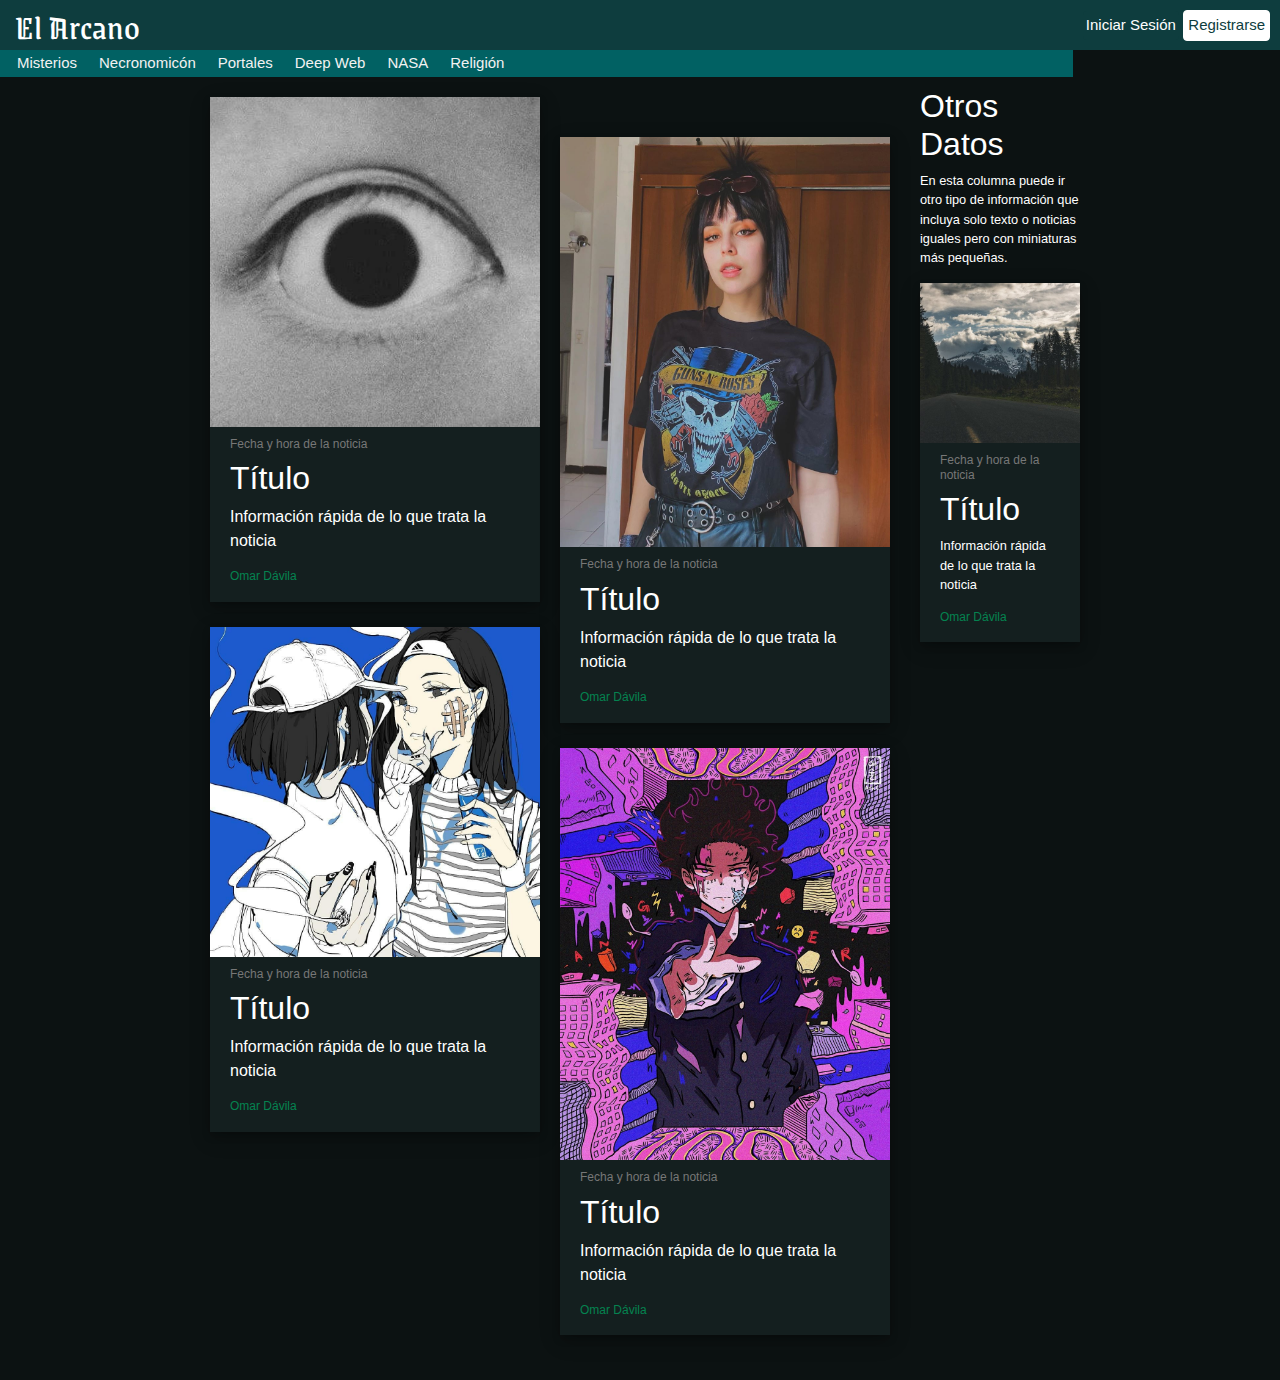
==== Principal.html @ a47b5214 "Pagina Principal" ====
<!DOCTYPE html>
<html lang="en">
<head>
    <meta charset="UTF-8">
    <meta name="viewport" content="width=device-width, initial-scale=1.0">
    <title>El Arcano</title>

    <link rel="stylesheet" href="css/bootstrap.css">
    <link rel="stylesheet" href="css/PrincipalCSS.css">
    <link href="https://fonts.googleapis.com/css2?family=Grenze+Gotisch:wght@300&display=swap" rel="stylesheet">

</head>


<body>
        <!--HEADER-->
        <div class="LastBar navbar-fixed-bottom">
            <a class="Arcano" href="#">El Arcano</a>
            <div class="Botones float-right">
                <button class="SL1">Iniciar Sesión</button>
                <button class="SL2">Registrarse</button>
            </div>

        </div> 
        <!--NAVBAR-->
        <div class="topnav">
            <a href="#">Misterios</a>
            <a href="#">Necronomicón</a>
            <a href="#">Portales</a>
            <a href="#">Deep Web</a>
            <a href="#">NASA</a>
            <a href="#">Religión</a>
          </div>
        
         <!-- Cuerpo de la página con margenes a los lados-->
        <div class="Structure">


                <!--COLUMNA 80%-->
                <div class="column big">
                      <!--COLUMNA IZQUIERDA 50%-->
                      <div class="column big2">
                        <div class="polaroid">
                            <img src="ojo.jpg" alt="5 Terre" style="width:100%">
                            <div class="container">
                            <h6 class="fecha">Fecha y hora de la noticia</h6>
                            <h2>Título</h2>
                            <p>Información rápida de lo que trata la noticia</p>
                            <h6 class="autor">Omar Dávila</h6>
                            </div>
                          </div>
                        

                        
                            <div class="polaroid">
                                <img src="chicas.jpg" alt="5 Terre" style="width:100%">
                                <div class="container">
                                <h6 class="fecha">Fecha y hora de la noticia</h6>
                                <h2>Título</h2>
                                <p>Información rápida de lo que trata la noticia</p>
                                <h6 class="autor">Omar Dávila</h6>
                                </div>
                              </div>
                      </div>
                            
                            <!--COLUMNA DERECHA 50%-->
                            <div class="column big3">
                                <div class="polaroid">
                                    <img src="vero.jpg" alt="5 Terre" style="width:100%">
                                    <div class="container">
                                    <h6 class="fecha">Fecha y hora de la noticia</h6>
                                    <h2>Título</h2>
                                    <p>Información rápida de lo que trata la noticia</p>
                                    <h6 class="autor">Omar Dávila</h6>
                                    </div>
                                  </div>
                                

                                
                                    <div class="polaroid">
                                        <img src="el.jpg" alt="5 Terre" style="width:100%">
                                        <div class="container">
                                        <h6 class="fecha">Fecha y hora de la noticia</h6>
                                        <h2>Título</h2>
                                        <p>Información rápida de lo que trata la noticia</p>
                                        <h6 class="autor">Omar Dávila</h6>
                                        </div>
                                      </div>
                                    </div>
                        
                    
                </div>
                <!--COLUMNA 20%-->
                <div class="column small">
                  <h2>Otros Datos</h2>
                  <p>En esta columna puede ir otro tipo de información que incluya solo texto o noticias iguales pero con miniaturas más pequeñas.</p>
                  
                  <div class="polaroid">
                    <img src="paisaje.jpg" alt="5 Terre" style="width:100%">
                    <div class="container">
                    <h6 class="fecha">Fecha y hora de la noticia</h6>
                    <h2>Título</h2>
                    <p>Información rápida de lo que trata la noticia</p>
                    <h6 class="autor">Omar Dávila</h6>
                    </div>
                  </div>


                </div>

                
                
            

        
        




    <script src="https://code.jquery.com/jquery-3.5.1.slim.min.js" integrity="sha384-DfXdz2htPH0lsSSs5nCTpuj/zy4C+OGpamoFVy38MVBnE+IbbVYUew+OrCXaRkfj" crossorigin="anonymous"></script>
    <script src="https://cdn.jsdelivr.net/npm/popper.js@1.16.1/dist/umd/popper.min.js" integrity="sha384-9/reFTGAW83EW2RDu2S0VKaIzap3H66lZH81PoYlFhbGU+6BZp6G7niu735Sk7lN" crossorigin="anonymous"></script>
    <script src="https://stackpath.bootstrapcdn.com/bootstrap/4.5.2/js/bootstrap.min.js" integrity="sha384-B4gt1jrGC7Jh4AgTPSdUtOBvfO8shuf57BaghqFfPlYxofvL8/KUEfYiJOMMV+rV" crossorigin="anonymous"></script>
</body>
</html>
---- css/PrincipalCSS.css ----
/*///////////////////////////////////////////////////////////////////*/
/*HEADER*/
/*///////////////////////////////////////////////////////////////////*/

.LastBar {
    height: 50px;
    background-color: #0E3D3E;
    
}

/*Título*/
.Arcano {
    font-size: 35px;
    padding-left: 5px;
    margin: 10px;
    color: white;
    font-family: 'Grenze Gotisch', cursive;
}

.Botones {
    display: inline-block;
    margin:10px;
}

/*BoTON de Iniciar sesion*/
.SL1 {
    color:white;
    font-size: 15px;
    background-color: #0E3D3E;
    border-radius: 4px;
    border: 0px solid white;
    padding: 3px 3px;
    transition-duration: 0.4s;
}

/*Boton de Registrarse*/
.SL2 {
    color:#0E3D3E;
    font-size: 15px;
    background-color: white;
    border-radius: 4px;
    border: 1px solid white;
    padding: 3px 4px;
    transition-duration: 0.4s;
}

.SL2:hover {
    padding: 3px 10px;
}

/*/////////////////////////////////////////////////////////////////////*/
/*NAVBAR*/
/*/////////////////////////////////////////////////////////////////////*/
.topnav {
    overflow: hidden;
    background-color: #016163;
    padding-left:6px;
}
  

.topnav a {

    font-size: 15px;
    float: left;
    display: block;
    color: #f2f2f2;
    text-align: center;
    padding: 2px 11px;
    text-decoration: none;
    transition-duration: 0.4s;
    margin: 0;
}

.topnav a:hover {
    background-color: #ddd;
    color: black;
}

body {
    background-color: #0C1212;
}

/*/////////////////////////////////////////////////////////////////////////*/
/*BOX SIZING PARA EL CONTENIDO DE LA PÁGINA PRINCIPAL*/
/*/////////////////////////////////////////////////////////////////////////*/


.Structure{
    margin-left: 180px;
    margin-right: 180px;
    padding-left: 10px;
    padding-right: 10px;
    color:white;
}

/*/////////////////////////////////////////////////////////////////////////*/
/*DIVISION DE COLUMNAS, PÁGINA PRINCIPAL*/
/*/////////////////////////////////////////////////////////////////////////*/

/* Columna básica */
.column {
    float: left;
    padding: 10px;
}
/*Columna del 80%*/
.column.big {
    width: 80%;
}
/*Segunda Division de Columna, IZQUIERDA*/
.column.big2 {
    width: 50%;
}
/*Segunda División de Columna, DERECHA*/
.column.big3 {
    padding-top: 50px;
    width: 50%;
}

/*Columna del 20% */
.column.small {
    width: 20%;
}

  @media screen and (max-width: 600px) {
    .column.small, .column.big {
      width: 100%;
    }
  }

/*////////////////////////////////////////////////////////////////*/
/*IMAGENES Y TITULOS DE NOTICIAS, PÁGINA PRINCIPAL*/
/*////////////////////////////////////////////////////////////////*/

  div.polaroid {
    width: 100%;
    background-color: white;
    box-shadow: 0 4px 8px 0 rgba(0, 0, 0, 0.2), 0 6px 20px 0 rgba(0, 0, 0, 0.19);
    margin-bottom: 25px;
  }
  
  div.container {
      color:white;
      background-color: #141f1f ;
    text-align: left;
    padding: 10px 20px;
  }

  h6.fecha{
      color: rgb(119, 119, 119);
      font-size: 12px;
  }

  h6.autor{
    color: #048350;
    font-size: 12px;
}
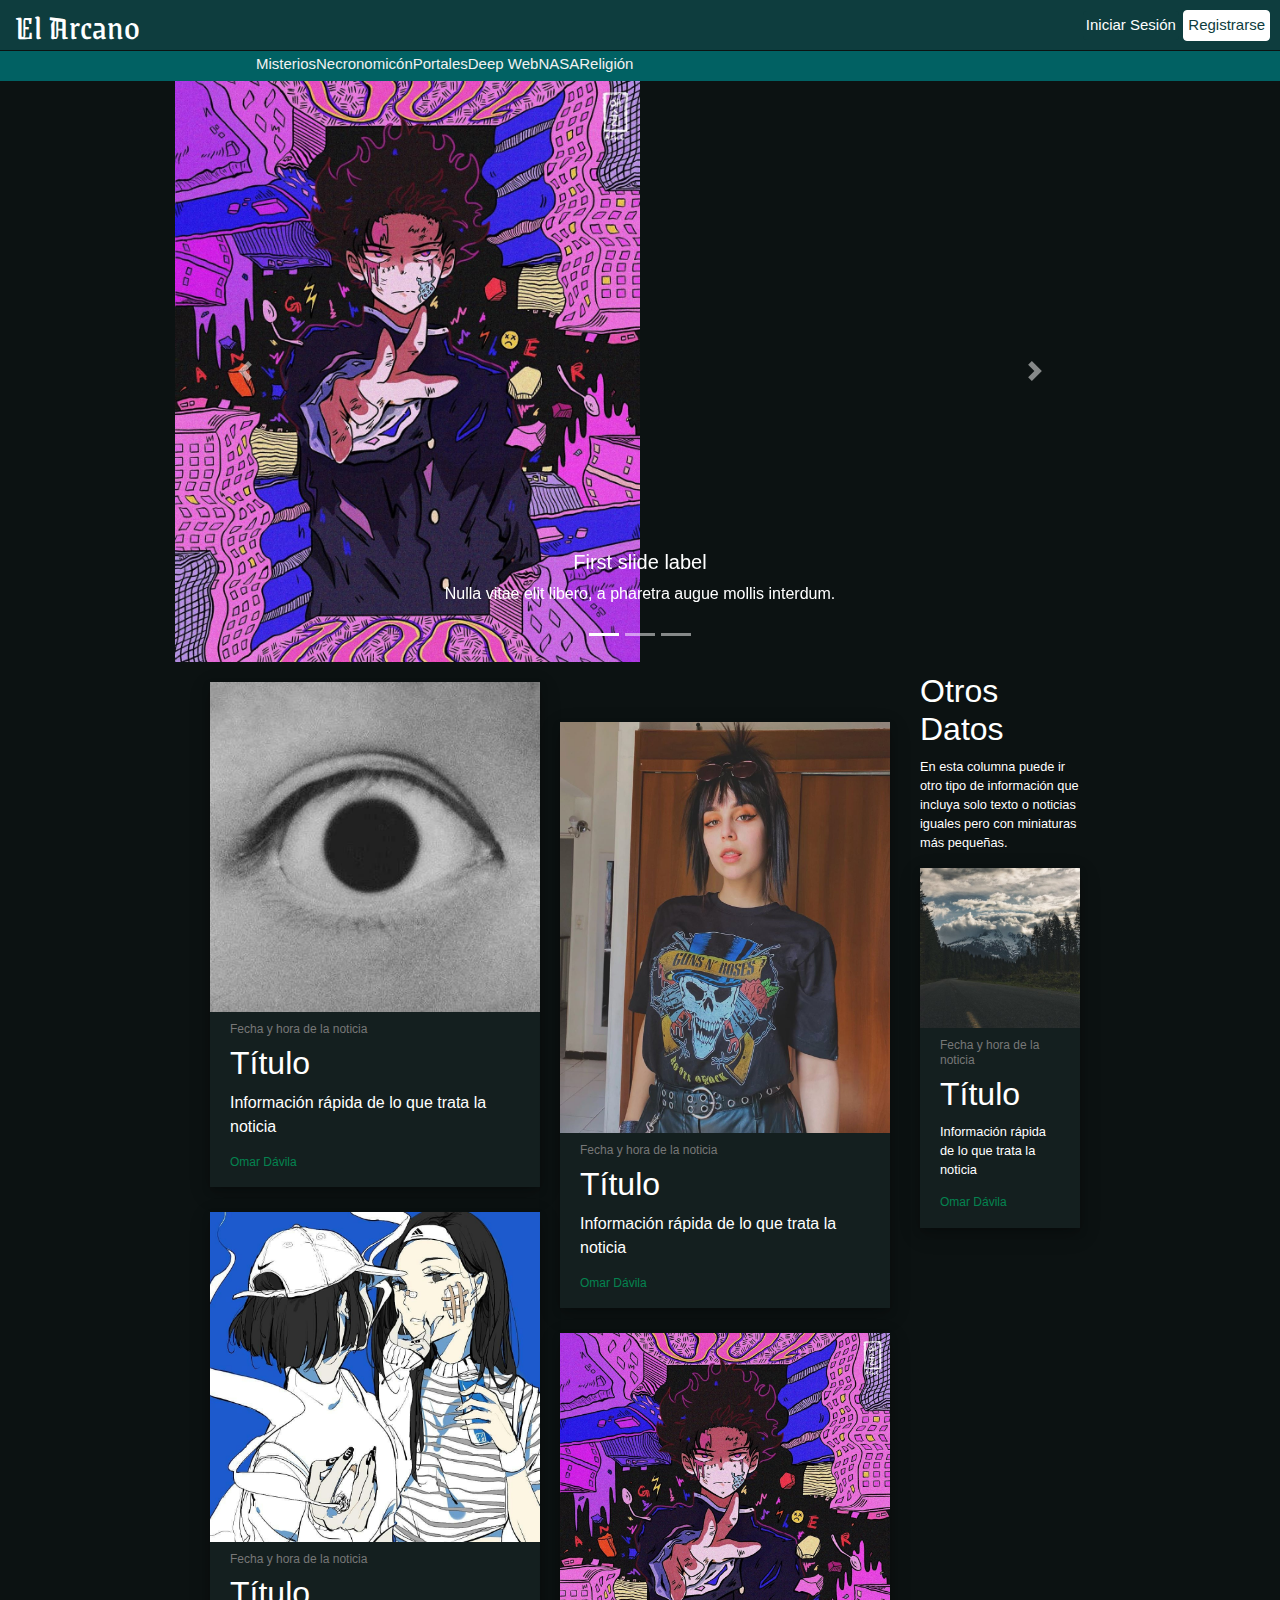
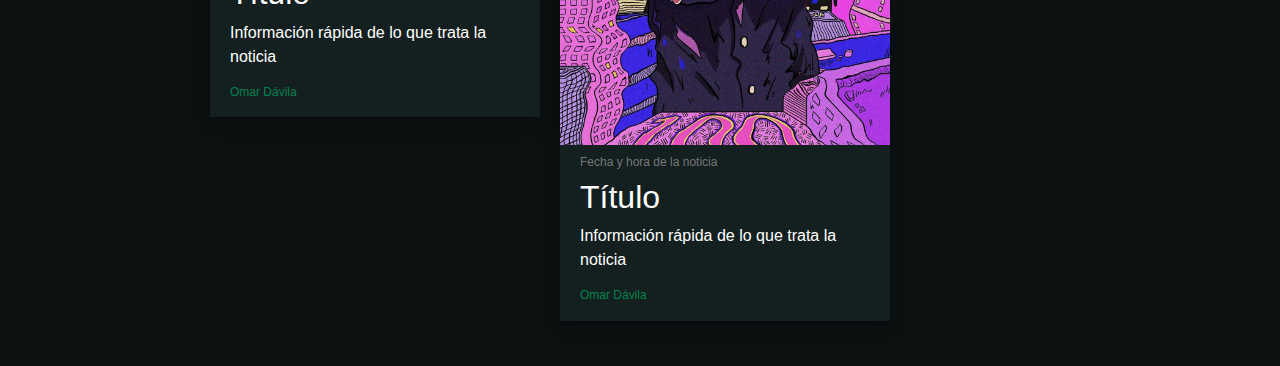
==== commit 465a680c: "Reacomodo de Bootstrap y agregado de footer y carusel" ====
--- a/Principal.html
+++ b/Principal.html
@@ -8,7 +8,6 @@
     <link rel="stylesheet" href="css/bootstrap.css">
     <link rel="stylesheet" href="css/PrincipalCSS.css">
     <link href="https://fonts.googleapis.com/css2?family=Grenze+Gotisch:wght@300&display=swap" rel="stylesheet">
-
 </head>
 
 
@@ -20,10 +19,11 @@
                 <button class="SL1">Iniciar Sesión</button>
                 <button class="SL2">Registrarse</button>
             </div>
+        </div> 
 
-        </div> 
         <!--NAVBAR-->
         <div class="topnav">
+          <div class="a">
             <a href="#">Misterios</a>
             <a href="#">Necronomicón</a>
             <a href="#">Portales</a>
@@ -31,10 +31,56 @@
             <a href="#">NASA</a>
             <a href="#">Religión</a>
           </div>
+        </div>
         
          <!-- Cuerpo de la página con margenes a los lados-->
         <div class="Structure">
 
+          <div class="row">
+            <div class="col-lg-12">
+              <div id="carouselExampleCaptions" class="carousel slide" data-ride="carousel">
+                <ol class="carousel-indicators">
+                  <li data-target="#carouselExampleCaptions" data-slide-to="0" class="active"></li>
+                  <li data-target="#carouselExampleCaptions" data-slide-to="1"></li>
+                  <li data-target="#carouselExampleCaptions" data-slide-to="2"></li>
+                </ol>
+                <div class="carousel-inner">
+                  <div class="carousel-item active">
+                    <img src="el.jpg" class="d-block w-50" alt="...">
+                    <div class="carousel-caption d-none d-md-block">
+                      <h5>First slide label</h5>
+                      <p>Nulla vitae elit libero, a pharetra augue mollis interdum.</p>
+                    </div>
+                  </div>
+                  <div class="carousel-item">
+                    <img src="chicas.jpg" class="d-block w-50" alt="...">
+                    <div class="carousel-caption d-none d-md-block">
+                      <h5>Second slide label</h5>
+                      <p>Lorem ipsum dolor sit amet, consectetur adipiscing elit.</p>
+                    </div>
+                  </div>
+                  <div class="carousel-item">
+                    <img src="paisaje.jpg" class="d-block w-50" alt="...">
+                    <div class="carousel-caption d-none d-md-block">
+                      <h5>Third slide label</h5>
+                      <p>Praesent commodo cursus magna, vel scelerisque nisl consectetur.</p>
+                    </div>
+                  </div>
+                </div>
+                <a class="carousel-control-prev" href="#carouselExampleCaptions" role="button" data-slide="prev">
+                  <span class="carousel-control-prev-icon" aria-hidden="true"></span>
+                  <span class="sr-only">Previous</span>
+                </a>
+                <a class="carousel-control-next" href="#carouselExampleCaptions" role="button" data-slide="next">
+                  <span class="carousel-control-next-icon" aria-hidden="true"></span>
+                  <span class="sr-only">Next</span>
+                </a>
+              </div>
+            </div>
+          </div>
+            
+
+          
 
                 <!--COLUMNA 80%-->
                 <div class="column big">
@@ -108,18 +154,9 @@
 
                 </div>
 
-                
-                
-            
-
-        
-        
-
-
-
-
     <script src="https://code.jquery.com/jquery-3.5.1.slim.min.js" integrity="sha384-DfXdz2htPH0lsSSs5nCTpuj/zy4C+OGpamoFVy38MVBnE+IbbVYUew+OrCXaRkfj" crossorigin="anonymous"></script>
     <script src="https://cdn.jsdelivr.net/npm/popper.js@1.16.1/dist/umd/popper.min.js" integrity="sha384-9/reFTGAW83EW2RDu2S0VKaIzap3H66lZH81PoYlFhbGU+6BZp6G7niu735Sk7lN" crossorigin="anonymous"></script>
     <script src="https://stackpath.bootstrapcdn.com/bootstrap/4.5.2/js/bootstrap.min.js" integrity="sha384-B4gt1jrGC7Jh4AgTPSdUtOBvfO8shuf57BaghqFfPlYxofvL8/KUEfYiJOMMV+rV" crossorigin="anonymous"></script>
-</body>
+    <script language="javascript" type="text/javascript" src="js/script.js"></script>
+  </body>
 </html>--- a/css/PrincipalCSS.css
+++ b/css/PrincipalCSS.css
@@ -48,36 +48,53 @@
     padding: 3px 10px;
 }
 
+body {
+    background-color: #0C1212;
+}
+
 /*/////////////////////////////////////////////////////////////////////*/
 /*NAVBAR*/
 /*/////////////////////////////////////////////////////////////////////*/
 .topnav {
+    position: relative;
     overflow: hidden;
     background-color: #016163;
-    padding-left:6px;
+    /*padding-left:6px;*/
+    text-align: center;
+    width: 100%;
 }
-  
 
-.topnav a {
+.topnav .a{ /*Centrar los elementos*/
+    position: inherit;
+    width: 60%;
+    height: 30px;
+
+    left: 50%;
+    transform: translateX(-50%);
+
+    /*border: 2px red solid;*/
+
+}
+
+.topnav .a a {
+    position: relative;
+
 
     font-size: 15px;
     float: left;
     display: block;
     color: #f2f2f2;
     text-align: center;
-    padding: 2px 11px;
+    padding: 2px 0px;
     text-decoration: none;
     transition-duration: 0.4s;
-    margin: 0;
+
+    /*border: 2px yellow solid;*/
 }
 
 .topnav a:hover {
     background-color: #ddd;
     color: black;
-}
-
-body {
-    background-color: #0C1212;
 }
 
 /*/////////////////////////////////////////////////////////////////////////*/
